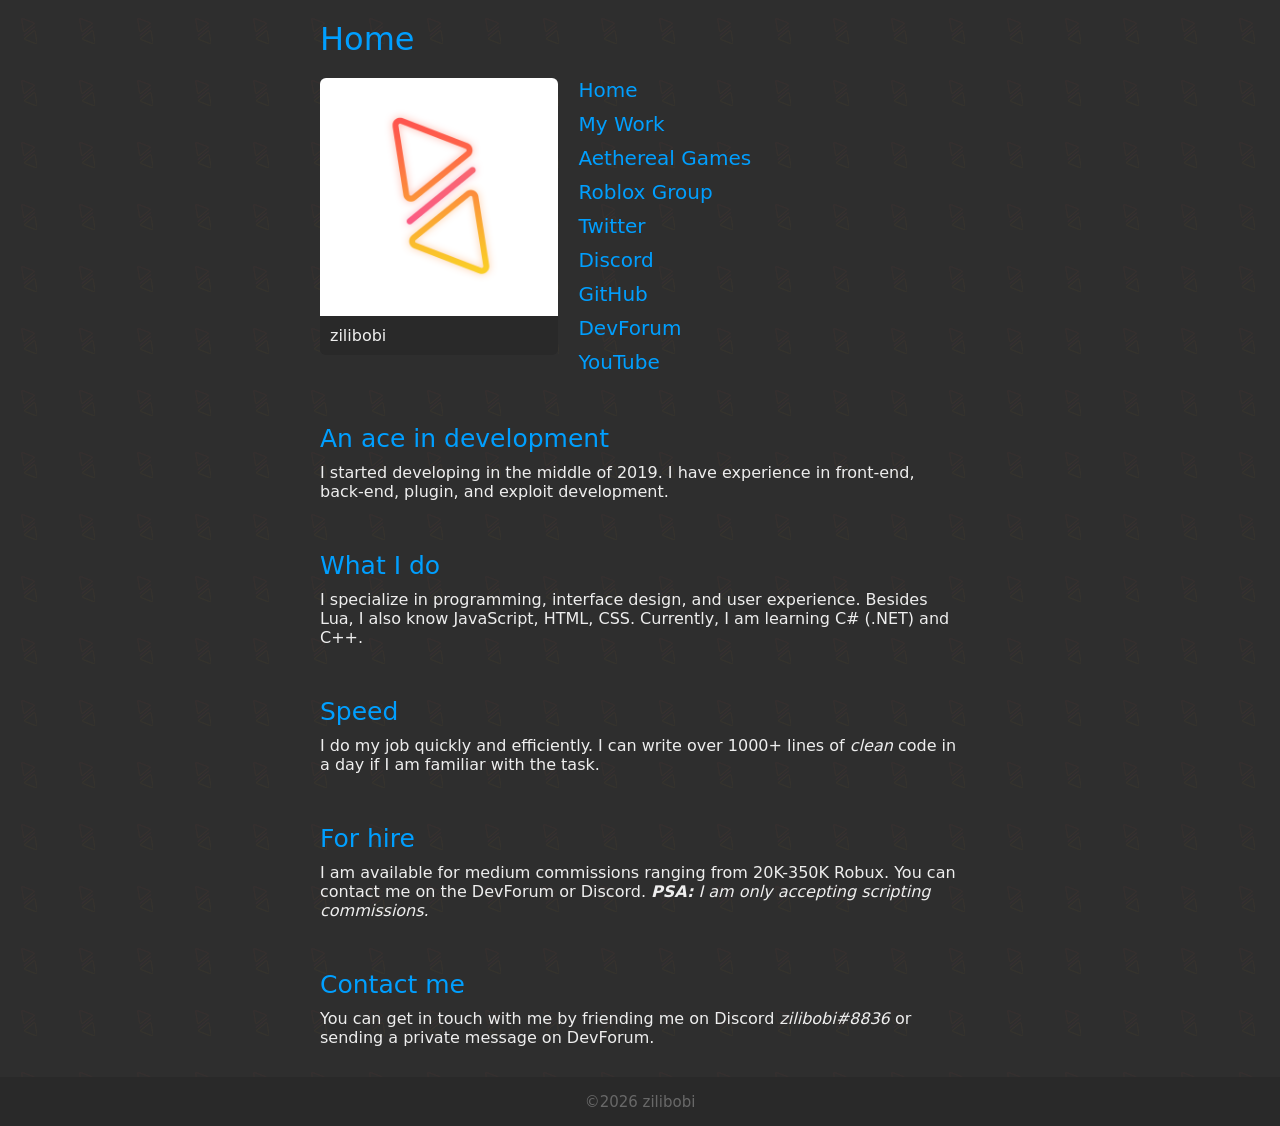
==== index.html @ 7779f654 "major website changes" ====
<!DOCTYPE html>
<html lang='en'>
<head>
    <meta charset='UTF-8'>
    <meta http-equiv='X-UA-Compatible' content='IE=edge'>
    <meta name='viewport' content='width=device-width, initial-scale=1.0'>
    <link rel='stylesheet' href='css/style.css'>

    <!-- tags -->
    <meta name=description content='My portfolio website.'>
    <meta name=keywords content='zilibobi,roblox,scripting,developer,zilibobi portfolio,portfolio,zilibobi roblox,zilibobi contact,zilibobi work,programming,lua,luau,ui,ux,interface designer,user experience designer'>
    <meta property=og:site_name content='zilibobi'>
    <meta property=og:title content='zilibobi'>
    <meta property=og:description content='My portfolio website.'>
    <meta property='og:image' content='img/transparent.png'>

    <title>zilibobi</title>
</head>
<body class='hidden'>
    <div class='outer'>
        <h1>Home</h1>

        <section class='card'>
            <div class='profile'>
                <img src='img/profile.png' draggable='false' class='background'>

                <a class='title' href='https://roblox.com/users/617750257/profile' target='__blank'>zilibobi</a>
            </div>
    
            <ul class='info-list'>
                <li><a class='info-link' href='#'>Home</a></li>
                <li><a class='info-link' href='work.html'>My Work</a></li>
                <li><a class='info-link' href='https://roblox.com/groups/11052187/Aethereal-Games' target='__blank'>Aethereal Games</a></li>
                <li><a class='info-link' href='https://roblox.com/groups/12033115/zilibobi' target='__blank'>Roblox Group</a></li>
                <li><a class='info-link' href='https://twitter.com/zilibobidev' target='__blank'>Twitter</a></li>
                <li><a class='info-link' href='https://discord.gg/DNbmTTYAuH' target='__blank'>Discord</a></li>
                <li><a class='info-link' href='https://github.com/zilibobi' target='__blank'>GitHub</a></li>
                <li><a class='info-link' href='https://devforum.roblox.com' target='__blank'>DevForum</a></li>
                <li><a class='info-link' href='https://youtube.com/channel/UCiLu-ddpk312XNX_tl7gFtA' target='__blank'>YouTube</a></li>
            </ul>
        </section>

        <div class='paragraph'>
            <h2>An ace in development</h2>
            <p>
                I started developing in the middle of 2019. I have experience in front-end, back-end, plugin, and exploit development.
            </p>
        </div>

        <div class='paragraph'>
            <h2>What I do</h2>
            <p>
                I specialize in programming, interface design, and user experience. Besides Lua, I also know JavaScript, HTML, CSS. Currently, I am learning C# (.NET) and C++.
            </p>
        </div>

        <div class='paragraph'>
            <h2>Speed</h2>
            <p>
                I do my job quickly and efficiently. I can write over 1000+ lines of <i>clean</i> code in a day if I am familiar with the task.
            </p>
        </div>

        <div class='paragraph'>
            <h2>For hire</h2>
            <p>
                I am available for medium commissions ranging from 20K-350K Robux. You can contact me on the DevForum or Discord. <i><b>PSA:</b> I am only accepting scripting commissions.</i>
            </p>
        </div>

        <div class='paragraph'>
            <h2>Contact me</h2>
            <p>
                You can get in touch with me by friending me on Discord <i>zilibobi#8836</i> or sending a private message on DevForum.
            </p>
        </div>
    </div>

    <footer>
        <span class='grey'>&copy;<span id='year'></span> zilibobi</span>
    </footer>

    <script src='js/index.js'></script>
</body>
</html>
---- css/style.css ----
:root {
	--light-grey: #eeeeee;
    --dark-grey: #686868;
	--dark: #2e2e2e;
    --darker: #292929;
	--accent: #009fff;
}

* {
    margin: 0;
    padding: 0;
    box-sizing: border-box;
}

html {
    color-scheme: dark;
    scroll-behavior: smooth;
}

body {
    font-family: system-ui, -apple-system, BlinkMacSystemFont, "Segoe UI", Helvetica, Arial, sans-serif, "Apple Color Emoji", "Segoe UI Emoji";
    font-size: 16px;
    color: var(--light-grey);
    background-color: var(--dark);
    background-image: url("../img/background-dark.png");
}

footer {
    margin-top: 30px;
    padding: 15px;
    background-color: var(--darker);
    text-align: center;
}

h1 {
    font-weight: normal;
    color: var(--accent);
    width: 100%;
    margin-bottom: 20px;
    margin-top: 20px;
    text-align: left;
}

.hidden {
    opacity: 0;
  }

.visible {
    opacity: 1;
    transition: opacity 1s ease;
}

.grey {
    color: var(--dark-grey);
    font-size: 15px;
}

.card {
    width: 100%;
    display: flex;
}

.card > .info-list {
    font-size: 20px;
    margin-left: 20px;
    list-style-type: none;
    width: 100%;
}

.info-list li:not(:first-child) {
    margin-top: 10px;
}

.card > .profile {
    background-color: var(--dark);
	display: flex;
	flex-direction: column;
    float: left;
    width: 400px;
    text-decoration: none;
}

.card > .profile .background {
    width: 100%;
    border-radius: 6px 6px 0 0;
}

.card > .profile .title {
    background-color: var(--darker);
    color: var(--light-grey);
    text-decoration: none;
    padding: 10px;
    border-radius: 0 0 6px 6px;
    transition: background-color 0.2s ease;
}

.card > .profile .title:hover {
    background-color: var(--accent);
}

.info-link {
    color: var(--accent);
    text-decoration: none;
    transition: margin-left 0.2s ease;
}

.info-link:hover {
    margin-left: 10px;
}

.link {
    color: var(--accent);
    text-decoration: none;
}

.link:hover {
    text-decoration: underline;
}

.outer {
    width: 50%;
    margin: auto;
    display: flex;
    justify-content: center;
    flex-direction: column;
    align-items: center;
}

.paragraph {
    margin-top: 50px;
    width: 100%;
}

.paragraph h2 {
    color: var(--accent);
    font-weight: normal;
    padding-bottom: 10px;
    font-size: 25px;
}

.paragraph img {
    border-radius: 6px;
    width: 100%;
    margin-top: 10px;
    margin-bottom: 10px;
}

@media only screen and (max-width: 1000px) {
    .outer {
        width: 90%;
    }
}

@media only screen and (max-width: 600px) {
    .card {
        flex-wrap: wrap;
    }

    .card > .profile .background {
        width: 100%;
        max-width: none;
    }

    .card > .profile {
        width: 100%;
    }

    .card > .info-list {
        margin-left: 0;
        margin-top: 20px;
    }
}
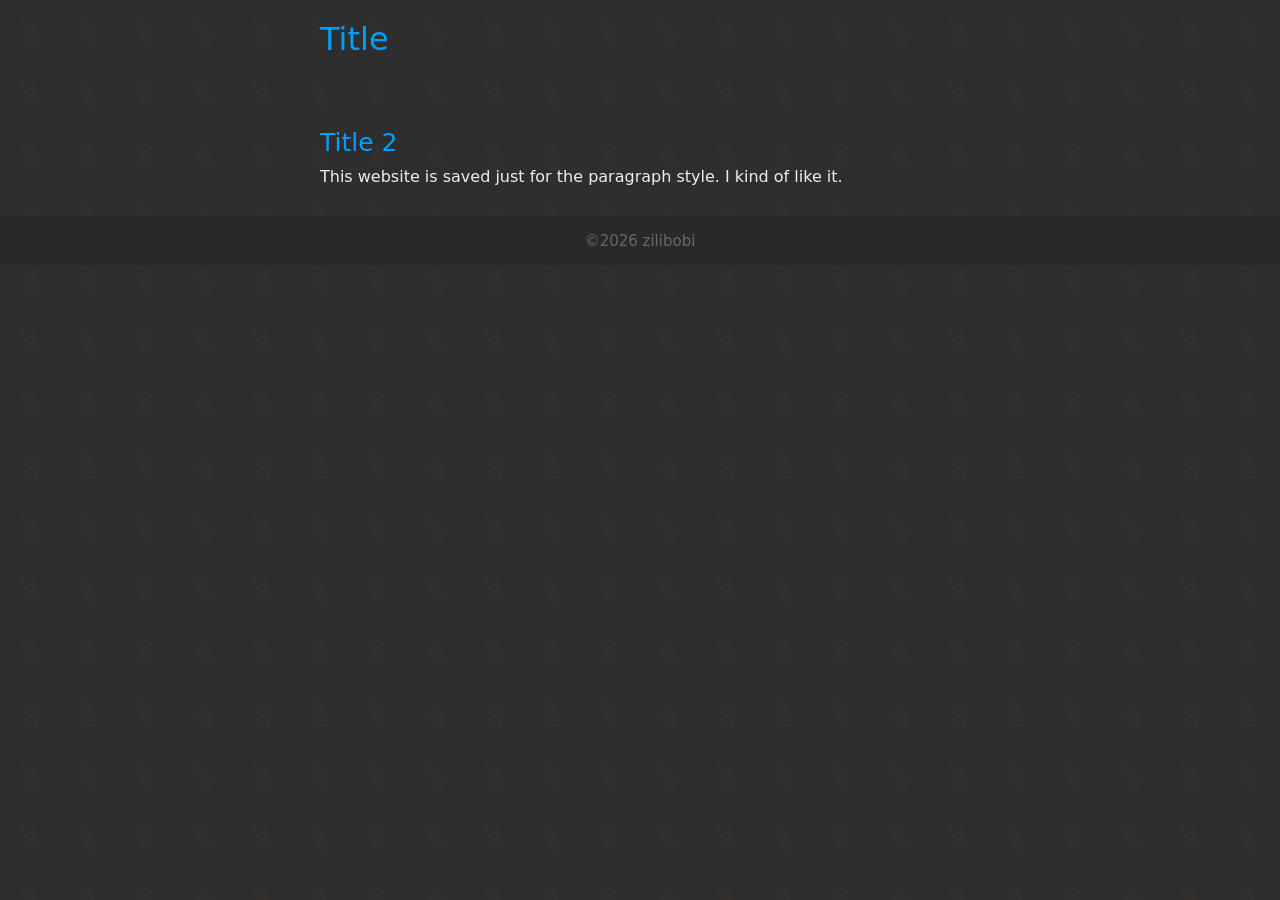
==== commit 52375621: "Update index.html" ====
--- a/index.html
+++ b/index.html
@@ -5,73 +5,25 @@
     <meta http-equiv='X-UA-Compatible' content='IE=edge'>
     <meta name='viewport' content='width=device-width, initial-scale=1.0'>
     <link rel='stylesheet' href='css/style.css'>
+    <link rel="shortcut icon" href='img/transparent.png'>
 
     <!-- tags -->
-    <meta name=description content='My portfolio website.'>
-    <meta name=keywords content='zilibobi,roblox,scripting,developer,zilibobi portfolio,portfolio,zilibobi roblox,zilibobi contact,zilibobi work,programming,lua,luau,ui,ux,interface designer,user experience designer'>
-    <meta property=og:site_name content='zilibobi'>
-    <meta property=og:title content='zilibobi'>
-    <meta property=og:description content='My portfolio website.'>
-    <meta property='og:image' content='img/transparent.png'>
+    <meta content='Title' property='og:title'>
+    <meta content='site name' property=og:site_name>
+    <meta content='This website is saved just for the paragraph style. I kind of like it.' property='og:description'>
+    <meta content='https://zilibobi.github.io' property='og:url'>
+    <meta content='#009fff' data-react-helmet='true' name='theme-color'>
 
     <title>zilibobi</title>
 </head>
 <body class='hidden'>
     <div class='outer'>
-        <h1>Home</h1>
-
-        <section class='card'>
-            <div class='profile'>
-                <img src='img/profile.png' draggable='false' class='background'>
-
-                <a class='title' href='https://roblox.com/users/617750257/profile' target='__blank'>zilibobi</a>
-            </div>
-    
-            <ul class='info-list'>
-                <li><a class='info-link' href='#'>Home</a></li>
-                <li><a class='info-link' href='work.html'>My Work</a></li>
-                <li><a class='info-link' href='https://roblox.com/groups/11052187/Aethereal-Games' target='__blank'>Aethereal Games</a></li>
-                <li><a class='info-link' href='https://roblox.com/groups/12033115/zilibobi' target='__blank'>Roblox Group</a></li>
-                <li><a class='info-link' href='https://twitter.com/zilibobidev' target='__blank'>Twitter</a></li>
-                <li><a class='info-link' href='https://discord.gg/DNbmTTYAuH' target='__blank'>Discord</a></li>
-                <li><a class='info-link' href='https://github.com/zilibobi' target='__blank'>GitHub</a></li>
-                <li><a class='info-link' href='https://devforum.roblox.com' target='__blank'>DevForum</a></li>
-                <li><a class='info-link' href='https://youtube.com/channel/UCiLu-ddpk312XNX_tl7gFtA' target='__blank'>YouTube</a></li>
-            </ul>
-        </section>
+        <h1>Title</h1>
 
         <div class='paragraph'>
-            <h2>An ace in development</h2>
+            <h2>Title 2</h2>
             <p>
-                I started developing in the middle of 2019. I have experience in front-end, back-end, plugin, and exploit development.
-            </p>
-        </div>
-
-        <div class='paragraph'>
-            <h2>What I do</h2>
-            <p>
-                I specialize in programming, interface design, and user experience. Besides Lua, I also know JavaScript, HTML, CSS. Currently, I am learning C# (.NET) and C++.
-            </p>
-        </div>
-
-        <div class='paragraph'>
-            <h2>Speed</h2>
-            <p>
-                I do my job quickly and efficiently. I can write over 1000+ lines of <i>clean</i> code in a day if I am familiar with the task.
-            </p>
-        </div>
-
-        <div class='paragraph'>
-            <h2>For hire</h2>
-            <p>
-                I am available for medium commissions ranging from 20K-350K Robux. You can contact me on the DevForum or Discord. <i><b>PSA:</b> I am only accepting scripting commissions.</i>
-            </p>
-        </div>
-
-        <div class='paragraph'>
-            <h2>Contact me</h2>
-            <p>
-                You can get in touch with me by friending me on Discord <i>zilibobi#8836</i> or sending a private message on DevForum.
+                This website is saved just for the paragraph style. I kind of like it.
             </p>
         </div>
     </div>
@@ -82,4 +34,4 @@
 
     <script src='js/index.js'></script>
 </body>
-</html>+</html>
